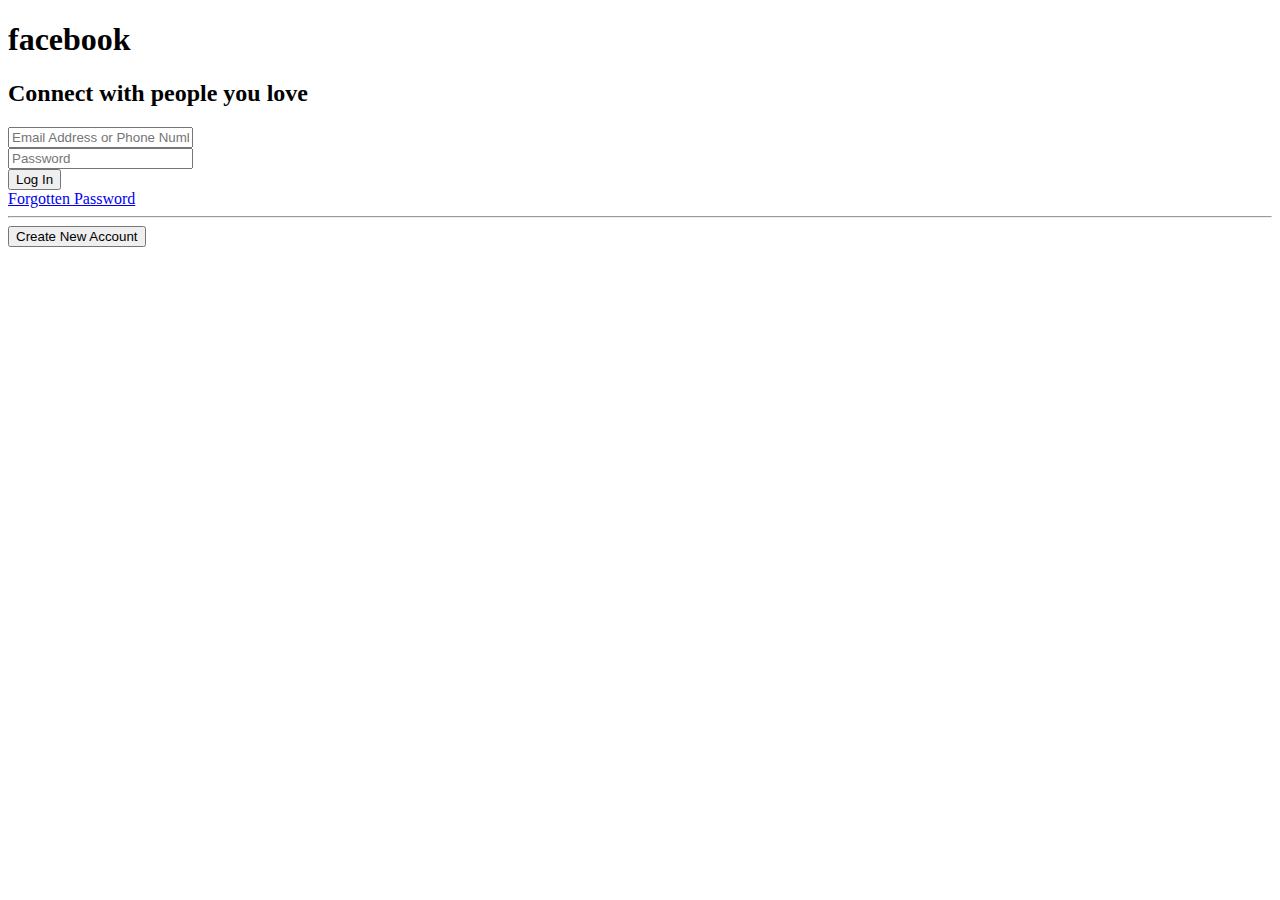
==== Sign-up Page/index.html @ 019bf6f8 "Create index.html" ====
<!DOCTYPE html>
<html lang="en">
<head>
    <meta charset="UTF-8">
    <meta http-equiv="X-UA-Compatible" content="IE=edge">
    <meta name="viewport" content="width=device-width, initial-scale=1.0">
    <title>Facebook Sign Up Paget</title>
    <link rel="stylesheet" href="./styles/styles.css">
</head>
<body>
    <div class="left-side-container">
        <h1 class="header-title">facebook</h1>
        <h2>Connect with people you love</h2>
    </div>

    <div class="right-side-container">
        <form action="#" class ="login-form">
            <input type="text" id="email_phone" name="email_phone" placeholder="Email Address or Phone Number"> <br>
            <input type="password" id="password" name="password" placeholder="Password"> <br>
            <button class="sign-in-btn">Log In</button><br>
            <a href="https://en-gb.facebook.com/login/identify/?ctx=recover&ars=facebook_login&from_login_screen=0">Forgotten Password</a>
            <hr>
            <Button class="new-account-btn">Create New Account</Button>

        </form>
    </div>


</body>
</html>
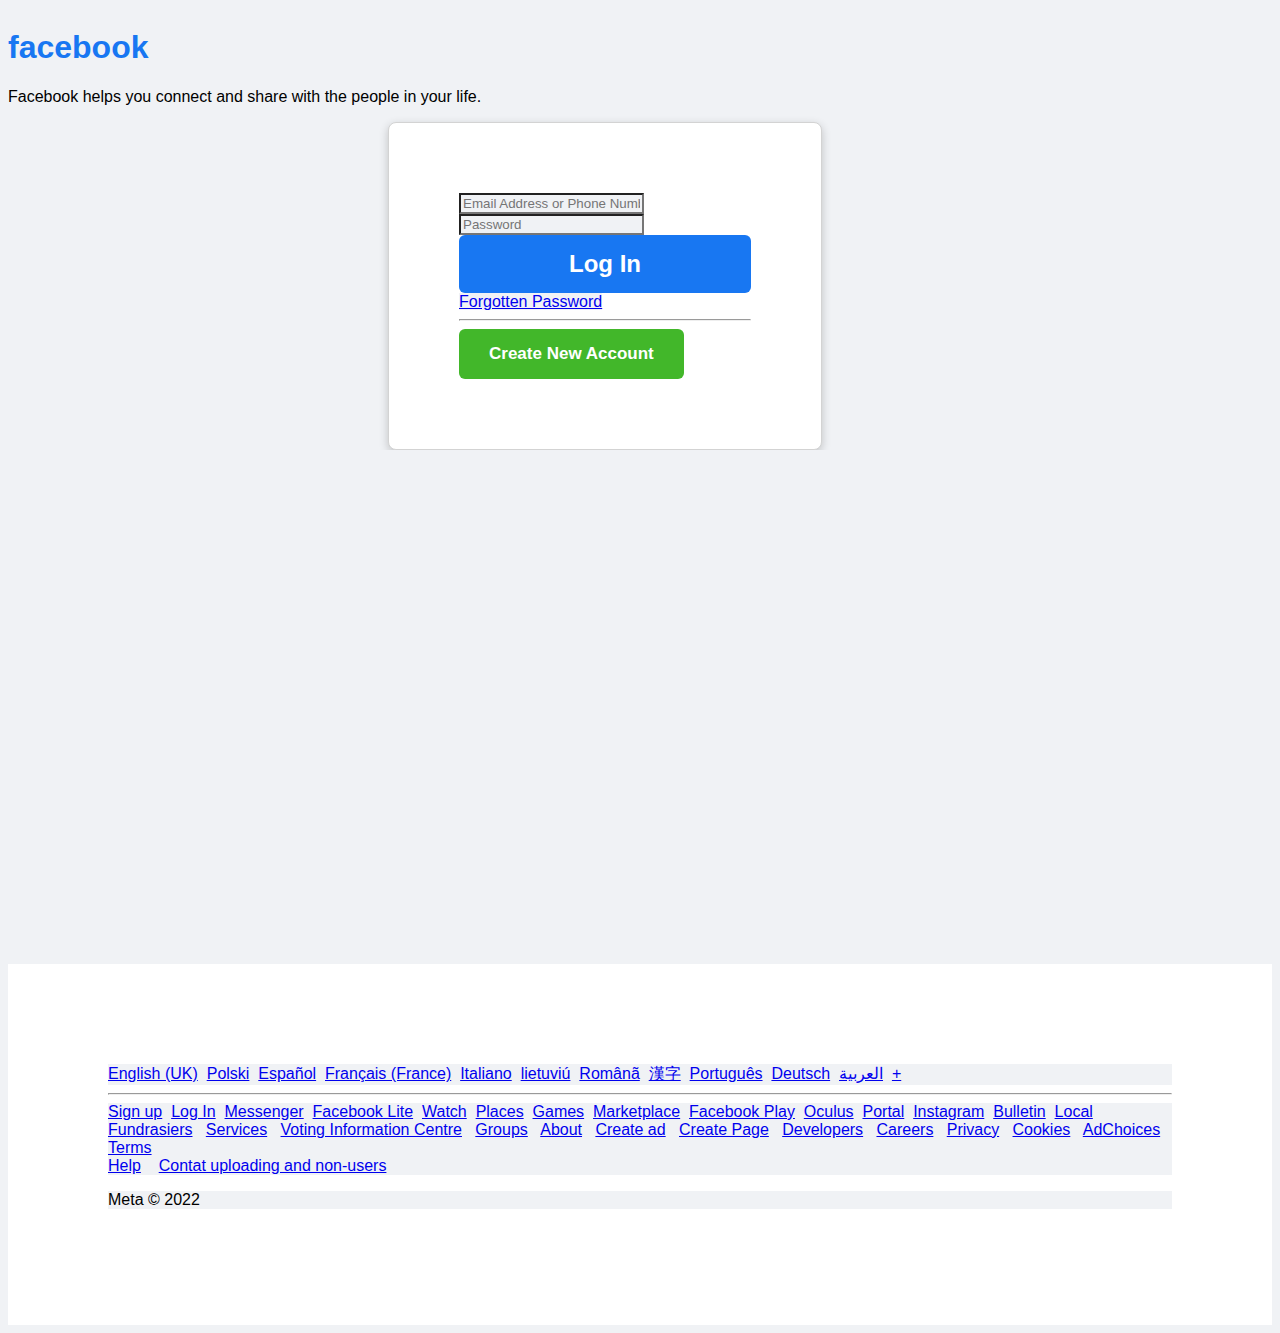
==== commit 96268b10: "Update index.html" ====
--- a/Sign-up Page/index.html
+++ b/Sign-up Page/index.html
@@ -8,22 +8,84 @@
     <link rel="stylesheet" href="./styles/styles.css">
 </head>
 <body>
-    <div class="left-side-container">
-        <h1 class="header-title">facebook</h1>
-        <h2>Connect with people you love</h2>
+    <div class="page-container">
+        <div class="left-side-container">
+            <h1 class="header-title"><strong>facebook</strong></h1>
+            <p>Facebook helps you connect and share with the people in your life.</p>
+        </div>
+
+        <div class="right-side-container">
+            <form action="#" class ="login-form">
+                <input class="field-style" type="text" id="email_phone" name="email_phone" placeholder="Email Address or Phone Number"> <br>
+                <input class="field-style" type="password" id="password" name="password" placeholder="Password"> <br>
+                <button class="sign-in-btn">Log In</button><br>
+                <a class="text-block" href="https://en-gb.facebook.com/login/identify/?ctx=recover&ars=facebook_login&from_login_screen=0">Forgotten Password</a>
+                <hr>
+                <Button class="new-account-btn">Create New Account</Button>
+            </form>
+        </div>
     </div>
 
-    <div class="right-side-container">
-        <form action="#" class ="login-form">
-            <input type="text" id="email_phone" name="email_phone" placeholder="Email Address or Phone Number"> <br>
-            <input type="password" id="password" name="password" placeholder="Password"> <br>
-            <button class="sign-in-btn">Log In</button><br>
-            <a href="https://en-gb.facebook.com/login/identify/?ctx=recover&ars=facebook_login&from_login_screen=0">Forgotten Password</a>
-            <hr>
-            <Button class="new-account-btn">Create New Account</Button>
+    <footer class="facebook-footer">
+        <div class="lang-sec">
+            <a href="#">English (UK)</a>&nbsp;
+            <a href="#">Polski</a>&nbsp;
+            <a href="#">Espa&ntilde;ol</a>&nbsp;
+            <a href="#">Fran&ccedil;ais (France)</a>&nbsp;
+            <a href="#">Italiano</a>&nbsp;
+            <a href="#">lietuvi&uacute;</a>&nbsp;
+            <a href="#">Rom&acirc;n&atilde;</a>&nbsp;
+            <a href="#">漢字</a>&nbsp;
+            <a href="#">Portugu&ecirc;s</a>&nbsp;
+            <a href="#">Deutsch</a>&nbsp;
+            <a href="#">العربية</a>&nbsp;
+            <a href="#" class="add-icon"><span class="add-sign">&plus;</span></a>
+        </div>
+        <hr class="non-full-body-width">
+        <div class="action-links">
+            <a href="#">Sign up</a>&nbsp;
+            <a href="#"> Log In</a>&nbsp;
+            <a href="#">Messenger</a>&nbsp;
+            <a href="#">Facebook Lite</a>&nbsp;
+            <a href="#">Watch</a>&nbsp;
+            <a href="#">Places</a>&nbsp;
+            <a href="#">Games</a>&nbsp;
+            <a href="#">Marketplace</a>&nbsp;
+            <a href="#">Facebook Play</a>&nbsp;
+            <a href="#">Oculus</a>&nbsp;
+            <a href="#">Portal</a>&nbsp;
+            <a href="#">Instagram</a>&nbsp;
+            <a href="#">Bulletin</a>&nbsp;
+            <a href="#">Local</a>&nbsp;
+            
+        </div>
 
-        </form>
-    </div>
+        <div class="more-action-links">
+            <a href="#">Fundrasiers</a>&nbsp;&nbsp;
+            <a href="#">Services</a>&nbsp;&nbsp;
+            <a href="#">Voting Information Centre</a>&nbsp;&nbsp;
+            <a href="#">Groups</a>&nbsp;&nbsp;
+            <a href="#">About</a>&nbsp;&nbsp;
+            <a href="#">Create ad</a>&nbsp;&nbsp;
+            <a href="#">Create Page</a>&nbsp;&nbsp;
+            <a href="#">Developers</a>&nbsp;&nbsp;
+            <a href="#">Careers</a>&nbsp;&nbsp;
+            <a href="#">Privacy</a>&nbsp;&nbsp;
+            <a href="#">Cookies</a>&nbsp;&nbsp;
+            <a href="#">AdChoices</a>&nbsp;&nbsp;
+            <a href="#">Terms</a>&nbsp;&nbsp;
+        </div> 
+
+        <div class="final-action-links">
+            <a href="#">Help</a>&nbsp;&nbsp;&nbsp;
+            <a href="#">Contat uploading and non-users</a>&nbsp;
+        </div>
+
+        <p class="copyright-footer">Meta &copy; 2022</p>
+   
+    </footer> 
+
+
 
 
 </body>
--- a/Sign-up Page/styles/styles.css
+++ b/Sign-up Page/styles/styles.css
@@ -0,0 +1,64 @@
+*{
+    font-family:Arial, Helvetica, sans-serif;
+    background-color:#F0F2F5;
+    overflow:hidden;
+}
+
+
+.header-title{
+    color:#1877F2;
+}
+
+
+.right-side-container{
+    background-color:#ffffff;;
+    float:right;
+    border:1px solid #D3D3D3;
+    box-shadow:  0 3px 10px rgb(0 0 0 / 0.2);
+    padding:70px;
+    margin-right:450px;
+    border-radius:8px;
+    display:block;
+}
+
+.login-form{
+    background-color: #ffffff;
+    overflow-x: hidden;
+}
+
+.sign-in-btn{
+    border: none;
+    background-color:#1877F2;
+    color:#ffffff;
+    border-radius:6px;
+    padding-left:110px;
+    padding-right:110px;
+    padding-top:15px;
+    padding-bottom:15px;
+    font-size: 24px;
+    font-weight:bold
+}
+
+.new-account-btn{
+    border: none;
+    background-color:#42B72A;
+    color:#ffffff;
+    border-radius:6px;
+    padding-left:30px;
+    padding-right:30px;
+    padding-top:15px;
+    padding-bottom:15px;
+    font-size: 17px;
+    font-weight:bold
+}
+
+.facebook-footer{
+    background-color:#ffffff;
+    padding:100px;
+    margin-top:514px;
+    
+}
+
+.bg-text-color{
+    background-color:#ffffff;
+}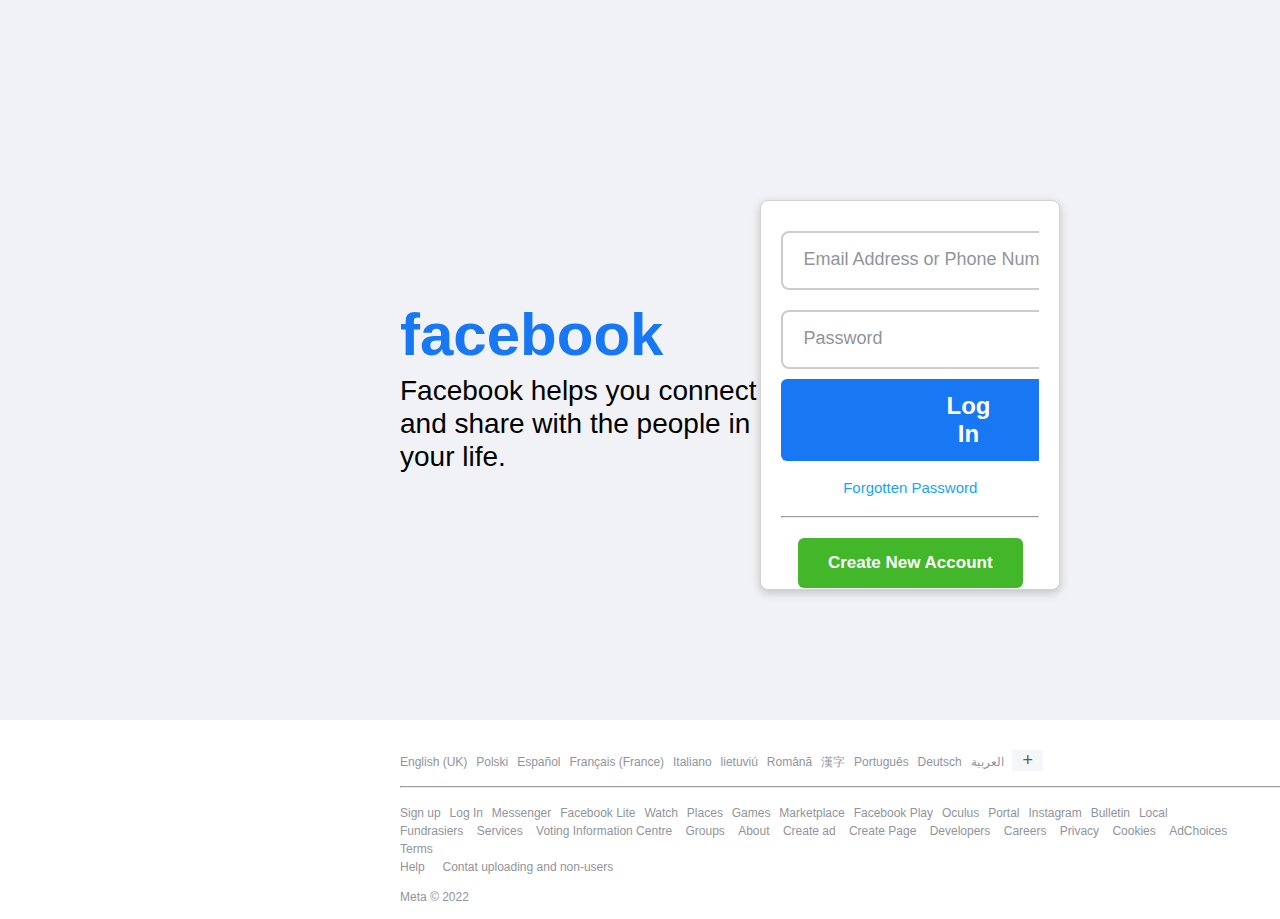
==== commit c425ffd1: "Update index.html" ====
--- a/Sign-up Page/index.html
+++ b/Sign-up Page/index.html
@@ -19,7 +19,7 @@
                 <input class="field-style" type="text" id="email_phone" name="email_phone" placeholder="Email Address or Phone Number"> <br>
                 <input class="field-style" type="password" id="password" name="password" placeholder="Password"> <br>
                 <button class="sign-in-btn">Log In</button><br>
-                <a class="text-block" href="https://en-gb.facebook.com/login/identify/?ctx=recover&ars=facebook_login&from_login_screen=0">Forgotten Password</a>
+                <a class="text-block" href="#">Forgotten Password</a>
                 <hr>
                 <Button class="new-account-btn">Create New Account</Button>
             </form>
--- a/Sign-up Page/styles/styles.css
+++ b/Sign-up Page/styles/styles.css
@@ -1,29 +1,63 @@
 *{
     font-family:Arial, Helvetica, sans-serif;
-    background-color:#F0F2F5;
     overflow:hidden;
+    box-sizing:border-box;
+    margin:0px;
+    padding:0px;
 }
 
+.page-container{
+    background-color:#F0F2F5;
+    display:flex;
+    width:100%;
+    height:720px;
+}
+
+.left-side-container{
+    position:relative;
+    top:300px;
+    left:400px;
+}
 
 .header-title{
     color:#1877F2;
+    font-size:60px;
+    padding-bottom:5px;
 }
 
+.left-side-container p{
+    font-size:28px;
+    line-height:33px;
+    width:70%
+}
 
 .right-side-container{
+    position:relative;
+    top:200px;
+    left:230px;
+    height:350px;
     background-color:#ffffff;;
-    float:right;
     border:1px solid #D3D3D3;
     box-shadow:  0 3px 10px rgb(0 0 0 / 0.2);
-    padding:70px;
+    padding:20px;
     margin-right:450px;
     border-radius:8px;
-    display:block;
+    height:390px;
+
 }
 
-.login-form{
-    background-color: #ffffff;
-    overflow-x: hidden;
+.field-style{
+    width:400px;
+    padding:20px 20px;
+    margin:10px 0px;
+    border: 2px solid #ccc;
+    border-radius:8px;
+
+}
+
+.field-style::placeholder{
+    color:#90949C;
+    font-size:18px;
 }
 
 .sign-in-btn{
@@ -31,12 +65,25 @@
     background-color:#1877F2;
     color:#ffffff;
     border-radius:6px;
-    padding-left:110px;
-    padding-right:110px;
-    padding-top:15px;
-    padding-bottom:15px;
+    padding-left:165px;
+    padding-right:165px;
+    padding-top:13px;
+    padding-bottom:13px;
     font-size: 24px;
-    font-weight:bold
+    font-weight:bold;
+    text-align:center;
+    margin-right:auto;
+    margin-left:auto;
+    display:block;
+}
+
+.text-block{
+    display:block;
+    text-align:center;
+    margin-bottom:20px;
+    font-size:15px;
+    color:#18A4F7;
+    text-decoration:none;
 }
 
 .new-account-btn{
@@ -49,16 +96,68 @@
     padding-top:15px;
     padding-bottom:15px;
     font-size: 17px;
-    font-weight:bold
+    font-weight:bold;
+    margin:20px;
+    display:block;
+    margin-right:auto;
+    margin-left:auto;
+
+    
 }
 
 .facebook-footer{
     background-color:#ffffff;
-    padding:100px;
-    margin-top:514px;
+}
+
+.lang-sec {
+    margin-top:30px;
+    margin-left:400px;
+    margin-bottom:15px;
+}
+
+.lang-sec a{
+    color:#90949C;
+    font-size:12px;
+    text-decoration:auto;
+}
+
+.action-links{
+    margin-top:15px;
+    margin-left:400px;
+}
+
+.action-links a, .more-action-links a, .final-action-links a, .copyright-footer{
+    color:#90949C; 
+    font-size:12px;
+    text-decoration:auto;
+}
+
+.more-action-links{
+    margin-left:400px;
+}
+
+.final-action-links, .copyright-footer{
+    margin-left:400px;
+    margin-bottom:15px;
+}
+
+.add-icon{
+    background-color: #F5F6F7; 
+    padding-top:90px;
+    padding-bottom:90px;
+    padding-right:10px;
+    padding-left:10px;
     
 }
 
-.bg-text-color{
-    background-color:#ffffff;
+.add-sign{
+    color:#555C6B;
+    font-size:18px;
+    
+}
+
+.non-full-body-width{
+    width:970px;
+    margin-left:400px;
+    background-color:#90949C;
 }